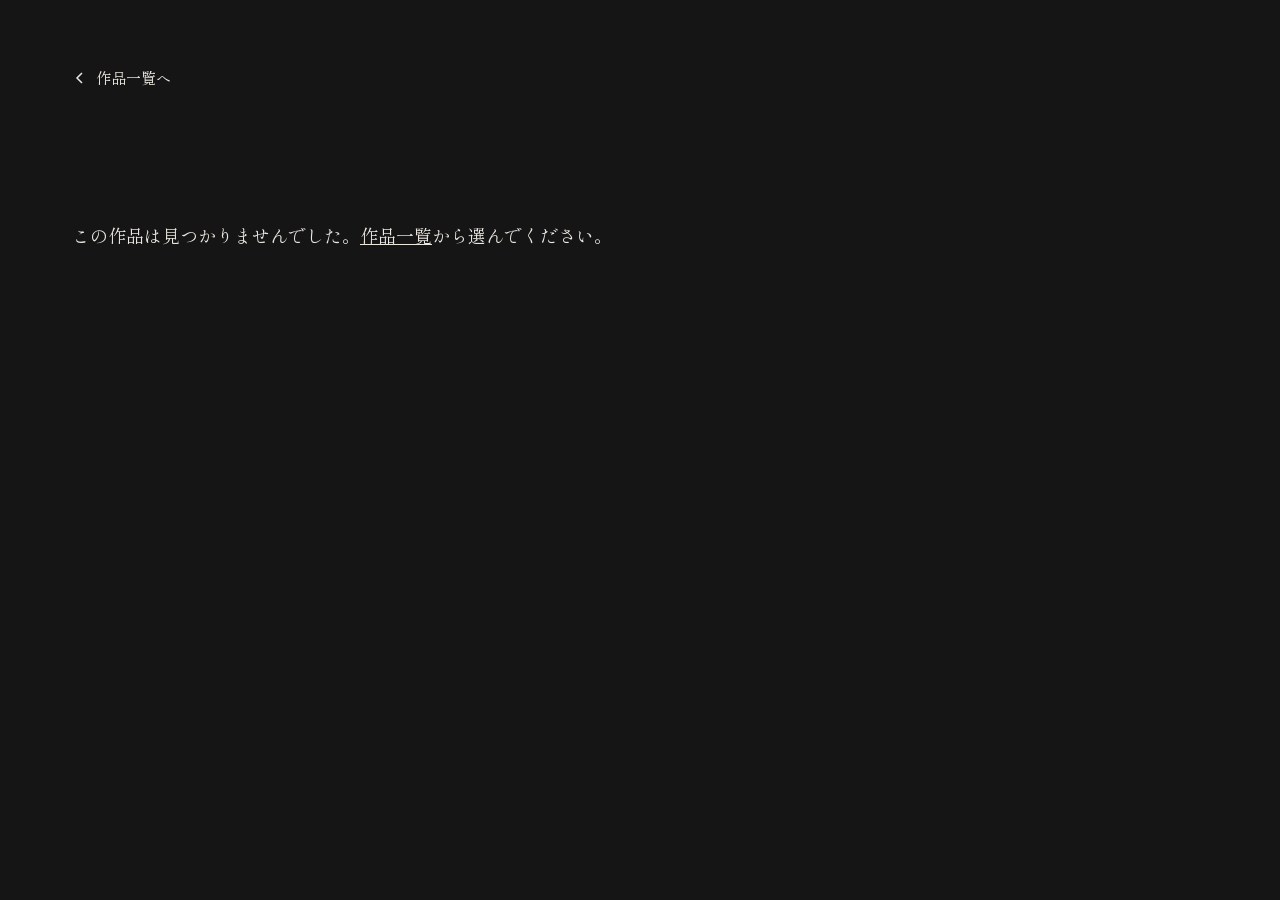
==== work.html @ c1c1486a "サイトのファイルを tanpen-site/ からリポジトリ直下へ移動 Co-Authored-By: Claude Opus 5.5 <noreply@anthropic.com> Claude-S" ====
<!doctype html>
<html lang="ja" data-theme="dark">
<head>
<meta charset="utf-8">
<meta name="viewport" content="width=device-width, initial-scale=1">
<title>作品｜思想・哲学・文学・芸術の会</title>
<link rel="preconnect" href="https://fonts.googleapis.com">
<link rel="preconnect" href="https://fonts.gstatic.com" crossorigin>
<link href="https://fonts.googleapis.com/css2?family=Shippori+Mincho:wght@400;600&family=EB+Garamond:wght@400&display=swap" rel="stylesheet">
<link rel="stylesheet" href="assets/style.css">
</head>
<body>
<div class="page" id="main">
  <div class="work-top">
    <a class="back" href="index.html">
      <svg viewBox="0 0 16 16" fill="none" stroke="currentColor" stroke-width="1.5" aria-hidden="true"><path d="M10 3L5 8l5 5"/></svg>
      作品一覧へ
    </a>
  </div>
  <div id="content"></div>
</div>
<noscript><p class="page">このページの表示にはJavaScriptが必要です。</p></noscript>
<script src="assets/common.js"></script>
<script src="assets/work.js"></script>
</body>
</html>
---- assets/style.css ----
/* ===== テーマ ===== */
:root, [data-theme="dark"] {
  --ground: #151516;
  --ink: #ECE8E1;
  --muted: #A39F98;
  --rule: #3A3A3C;
  --tile-edge: rgba(255, 255, 255, 0.07);
  --tile-shadow: 0 14px 36px rgba(0, 0, 0, 0.55);
  color-scheme: dark;
}
[data-theme="light"] {
  --ground: #FAF9F7;
  --ink: #1F1E1C;
  --muted: #5E5A54;
  --rule: #D9D6D0;
  --tile-edge: rgba(0, 0, 0, 0.05);
  --tile-shadow: 0 10px 26px rgba(0, 0, 0, 0.14);
  color-scheme: light;
}

/* ===== 基本 ===== */
*, *::before, *::after { box-sizing: border-box; }
html { -webkit-text-size-adjust: 100%; }
body {
  margin: 0;
  background: var(--ground);
  color: var(--ink);
  font-family: "Shippori Mincho", "Hiragino Mincho ProN", "Yu Mincho", "YuMincho", serif;
  font-feature-settings: "palt" 0;
  line-height: 1.7;
}
a { color: var(--ink); }
a:hover { color: var(--muted); }
:focus-visible { outline: 2px solid var(--ink); outline-offset: 3px; }
img { max-width: 100%; display: block; }
.latin { font-family: "EB Garamond", "Shippori Mincho", serif; }
.muted { color: var(--muted); }
.visually-hidden {
  position: absolute; width: 1px; height: 1px; overflow: hidden;
  clip: rect(0 0 0 0); white-space: nowrap;
}

.page {
  max-width: 1440px;
  margin: 0 auto;
  padding: 56px 72px 96px;
}
@media (max-width: 1023px) { .page { padding: 40px 32px 72px; } }
@media (max-width: 699px)  { .page { padding: 28px 20px 56px; } }

/* ===== ヘッダー ===== */
.site-header {
  display: flex; justify-content: space-between; align-items: flex-end; gap: 24px;
  border-bottom: 1px solid var(--rule);
  padding-bottom: 28px;
  margin-bottom: 40px;
}
.site-header .org { font-size: 17px; color: var(--muted); letter-spacing: 0.02em; margin: 0 0 10px; }
.site-header h1 { margin: 0; font-size: 44px; font-weight: 600; letter-spacing: 0.08em; line-height: 1.2; }
.site-header nav { display: flex; gap: 32px; font-size: 16px; }
.site-header nav a { text-decoration: none; }
@media (max-width: 699px) {
  .site-header { margin-bottom: 24px; padding-bottom: 18px; }
  .site-header .org { font-size: 12px; margin-bottom: 8px; }
  .site-header h1 { font-size: 30px; }
  .site-header nav { display: none; }
}

/* ===== 絞り込み ===== */
.filters { display: flex; flex-direction: column; gap: 16px; margin-bottom: 40px; }
.filter-row { display: flex; align-items: center; gap: 20px; }
.filter-row .filter-label { width: 72px; flex-shrink: 0; font-size: 14px; color: var(--muted); }
.chips { display: flex; gap: 10px; flex-wrap: wrap; }
.chip {
  display: inline-flex; align-items: center; gap: 10px;
  min-height: 44px; padding: 0 18px;
  border: 1px solid var(--ink); border-radius: 999px;
  background: transparent; color: var(--ink);
  font: inherit; font-size: 15px; cursor: pointer;
}
.chip[aria-pressed="true"] { background: var(--ink); color: var(--ground); }
.swatch {
  position: relative; width: 20px; height: 20px; border-radius: 3px; flex-shrink: 0;
  background: var(--sw-bg);
}
.swatch::after {
  content: ""; position: absolute; left: 4px; top: 4px; width: 12px; height: 12px;
  border-radius: 50%; background: var(--sw-fg);
}
@media (max-width: 699px) {
  .filters { gap: 12px; margin-bottom: 24px; }
  .filter-row { flex-direction: column; align-items: flex-start; gap: 8px; }
  .filter-row .filter-label { width: auto; font-size: 13px; }
  .chips { flex-wrap: nowrap; overflow-x: auto; max-width: 100%; padding-bottom: 4px; }
  .chip { flex-shrink: 0; font-size: 14px; padding: 0 16px; }
}

/* ===== 一覧 ===== */
.browse { display: flex; gap: 64px; align-items: flex-start; }
.works { flex-grow: 1; min-width: 0; }
.count { font-size: 14px; color: var(--muted); margin: 0 0 20px; }
.empty { padding: 80px 0; font-size: 18px; color: var(--muted); }
.grid {
  display: grid;
  grid-template-columns: repeat(4, minmax(0, 1fr));
  gap: 44px 32px;
  list-style: none; margin: 0; padding: 0;
}
@media (max-width: 1023px) { .grid { grid-template-columns: repeat(3, minmax(0, 1fr)); gap: 36px 24px; } }
@media (max-width: 699px)  { .grid { grid-template-columns: repeat(2, minmax(0, 1fr)); gap: 32px 18px; } }

.tile { display: flex; flex-direction: column; gap: 14px; text-decoration: none; color: var(--ink); }
.tile:hover { color: var(--ink); }
.tile-art {
  position: relative; width: 100%; aspect-ratio: 1 / 1; overflow: hidden;
  border-radius: 6px;
  background: var(--t-bg);
  box-shadow: inset 0 0 0 1px var(--tile-edge), var(--tile-shadow);
}
.tile-art::after {
  content: ""; position: absolute; left: 11%; top: 11%; width: 78%; height: 78%;
  border-radius: 50%; background: var(--t-fg);
}
.tile[aria-current="true"] .tile-art { outline: 2px solid var(--ink); outline-offset: 5px; }
@media (max-width: 1023px) { .tile[aria-current="true"] .tile-art { outline: none; } }
.tile-cap { display: flex; flex-direction: column; gap: 4px; }
.tile-title { font-size: 18px; font-weight: 600; letter-spacing: 0.04em; line-height: 1.4; }
.tile-meta { font-size: 13px; color: var(--muted); }
@media (max-width: 699px) {
  .tile { gap: 10px; }
  .tile-title { font-size: 16px; }
  .tile-meta { font-size: 12px; }
}

/* ===== 選択中の作品（デスクトップのみ） ===== */
.preview {
  width: 380px; flex-shrink: 0;
  position: sticky; top: 40px;
  display: flex; flex-direction: column; gap: 28px;
}
@media (max-width: 1023px) { .preview { display: none; } }
.preview-issue { display: flex; gap: 20px; align-items: flex-end; }
.preview-issue img { width: 176px; height: auto; box-shadow: var(--tile-shadow); }
.issue-meta { display: flex; flex-direction: column; gap: 6px; font-size: 13px; color: var(--muted); padding-bottom: 4px; }
.issue-meta strong { font-size: 16px; color: var(--ink); font-weight: 600; }
.preview-body { display: flex; flex-direction: column; gap: 14px; border-top: 1px solid var(--rule); padding-top: 24px; }
.preview-body h2 { margin: 0; font-size: 32px; font-weight: 600; letter-spacing: 0.06em; line-height: 1.35; }
.facts { display: grid; grid-template-columns: 64px minmax(0, 1fr); row-gap: 8px; font-size: 15px; margin: 0; }
.facts dt { color: var(--muted); }
.facts dd { margin: 0; }
.synopsis { margin: 8px 0 0; font-size: 15px; line-height: 1.9; }
.actions { display: flex; gap: 12px; flex-wrap: wrap; }
.btn {
  display: inline-flex; align-items: center; justify-content: center;
  min-height: 48px; padding: 0 22px;
  border: 1px solid var(--ink);
  text-decoration: none; font-size: 15px; letter-spacing: 0.06em;
}
.btn-primary { background: var(--ink); color: var(--ground); }
.btn-primary:hover { color: var(--ground); opacity: 0.85; }

/* ===== 収録誌一覧 ===== */
.issues { margin-top: 96px; border-top: 1px solid var(--rule); padding-top: 40px; }
.issues h2 { margin: 0 0 32px; font-size: 28px; font-weight: 600; letter-spacing: 0.08em; }
.issue-list { display: grid; grid-template-columns: repeat(auto-fill, minmax(300px, 1fr)); gap: 40px 48px; list-style: none; margin: 0; padding: 0; }
.issue-card { display: flex; gap: 20px; align-items: flex-end; }
.issue-card img { width: 140px; height: auto; box-shadow: var(--tile-shadow); }
.issue-card .issue-meta a { color: var(--ink); min-height: 32px; display: inline-flex; align-items: center; }

/* ===== 作品ページ ===== */
.work-top { display: flex; justify-content: space-between; align-items: center; gap: 16px; margin-bottom: 40px; }
.back { display: inline-flex; align-items: center; gap: 8px; min-height: 44px; text-decoration: none; font-size: 15px; }
.back svg { width: 16px; height: 16px; }
.work-hero { display: grid; grid-template-columns: minmax(0, 420px) minmax(0, 1fr); gap: 56px; align-items: end; margin-bottom: 56px; }
.work-hero .tile-art { border-radius: 8px; }
.work-head { display: flex; flex-direction: column; gap: 16px; }
.work-head h1 { margin: 0; font-size: 44px; font-weight: 600; letter-spacing: 0.06em; line-height: 1.3; }
@media (max-width: 699px) {
  .work-top { margin-bottom: 20px; }
  .work-hero { grid-template-columns: 1fr; gap: 28px; margin-bottom: 40px; }
  .work-head h1 { font-size: 30px; }
}

.reader-bar { display: flex; justify-content: space-between; align-items: center; gap: 16px; border-top: 1px solid var(--rule); padding-top: 24px; margin-bottom: 32px; }
.reader-bar h2 { margin: 0; font-size: 20px; font-weight: 600; letter-spacing: 0.08em; }
.toggle { display: inline-flex; border: 1px solid var(--ink); border-radius: 999px; overflow: hidden; }
.toggle button {
  min-height: 40px; padding: 0 16px; border: 0; background: transparent; color: var(--ink);
  font: inherit; font-size: 14px; cursor: pointer;
}
.toggle button[aria-pressed="true"] { background: var(--ink); color: var(--ground); }

.text { font-size: 18px; line-height: 2; letter-spacing: 0.02em; }
.text p { margin: 0; }
.text p.blank { height: 1em; }
.text ruby rt { font-size: 0.5em; }
.text.horizontal { max-width: 36em; margin: 0 auto; }
.text.vertical {
  writing-mode: vertical-rl;
  height: min(75vh, 44em);
  overflow-x: auto; overflow-y: hidden;
  line-height: 1.9;
  padding: 8px 4px 16px;
}
@media (max-width: 699px) { .text { font-size: 17px; } }
.text-note { max-width: 36em; margin: 40px auto 0; color: var(--muted); font-size: 15px; }

.work-issue { margin-top: 80px; border-top: 1px solid var(--rule); padding-top: 32px; display: flex; flex-direction: column; gap: 40px; }
.siblings h2 { margin: 0 0 16px; font-size: 16px; font-weight: 400; color: var(--muted); }
.siblings .grid { grid-template-columns: repeat(6, minmax(0, 1fr)); gap: 32px 20px; }
@media (max-width: 1023px) { .siblings .grid { grid-template-columns: repeat(4, minmax(0, 1fr)); } }
@media (max-width: 699px)  { .siblings .grid { grid-template-columns: repeat(3, minmax(0, 1fr)); gap: 20px 12px; } .siblings .tile-title { font-size: 13px; } .siblings .tile-meta { display: none; } }

.notice { padding: 80px 0; font-size: 18px; }

@media (prefers-reduced-motion: reduce) { * { scroll-behavior: auto !important; } }
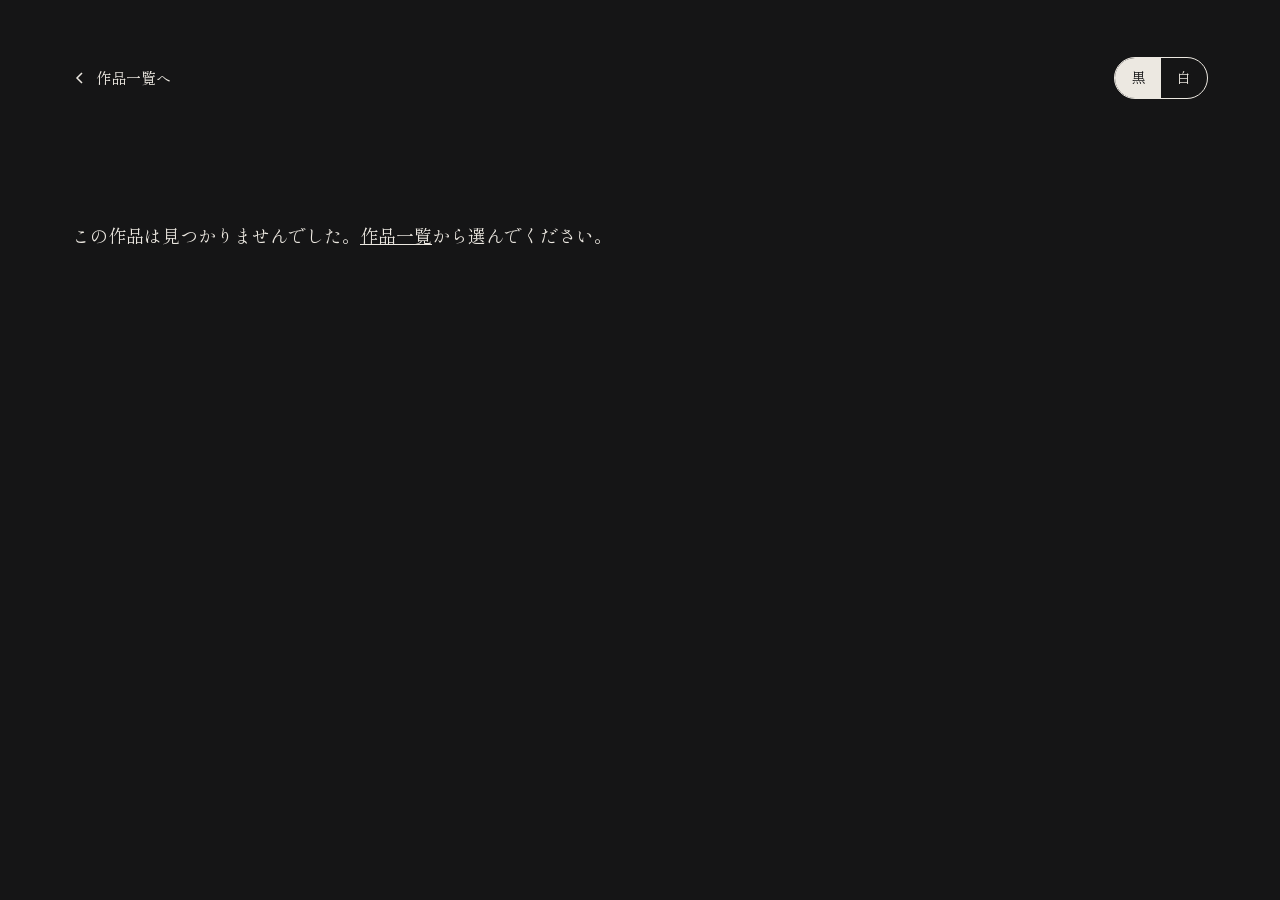
==== commit 47c8f232: "背景の黒／白を訪問者が切り替えられるトグルを追加 一覧・作品ページのヘッダー右側に「黒」「白」のトグルを置き、選択を localStorage に保存して site.json の theme より優先" ====
--- a/work.html
+++ b/work.html
@@ -3,6 +3,7 @@
 <head>
 <meta charset="utf-8">
 <meta name="viewport" content="width=device-width, initial-scale=1">
+<script>try{var t=localStorage.getItem("tanpen-theme");if(t==="dark"||t==="light")document.documentElement.dataset.theme=t}catch(e){}</script>
 <title>作品｜思想・哲学・文学・芸術の会</title>
 <link rel="preconnect" href="https://fonts.googleapis.com">
 <link rel="preconnect" href="https://fonts.gstatic.com" crossorigin>
@@ -16,6 +17,10 @@
       <svg viewBox="0 0 16 16" fill="none" stroke="currentColor" stroke-width="1.5" aria-hidden="true"><path d="M10 3L5 8l5 5"/></svg>
       作品一覧へ
     </a>
+    <div class="toggle theme-toggle" role="group" aria-label="背景色">
+      <button type="button" data-theme-value="dark" aria-pressed="true">黒</button>
+      <button type="button" data-theme-value="light" aria-pressed="false">白</button>
+    </div>
   </div>
   <div id="content"></div>
 </div>
--- a/assets/style.css
+++ b/assets/style.css
@@ -59,6 +59,7 @@
 .site-header h1 { margin: 0; font-size: 44px; font-weight: 600; letter-spacing: 0.08em; line-height: 1.2; }
 .site-header nav { display: flex; gap: 32px; font-size: 16px; }
 .site-header nav a { text-decoration: none; }
+.header-tools { display: flex; align-items: center; gap: 32px; flex-shrink: 0; }
 @media (max-width: 699px) {
   .site-header { margin-bottom: 24px; padding-bottom: 18px; }
   .site-header .org { font-size: 12px; margin-bottom: 8px; }
